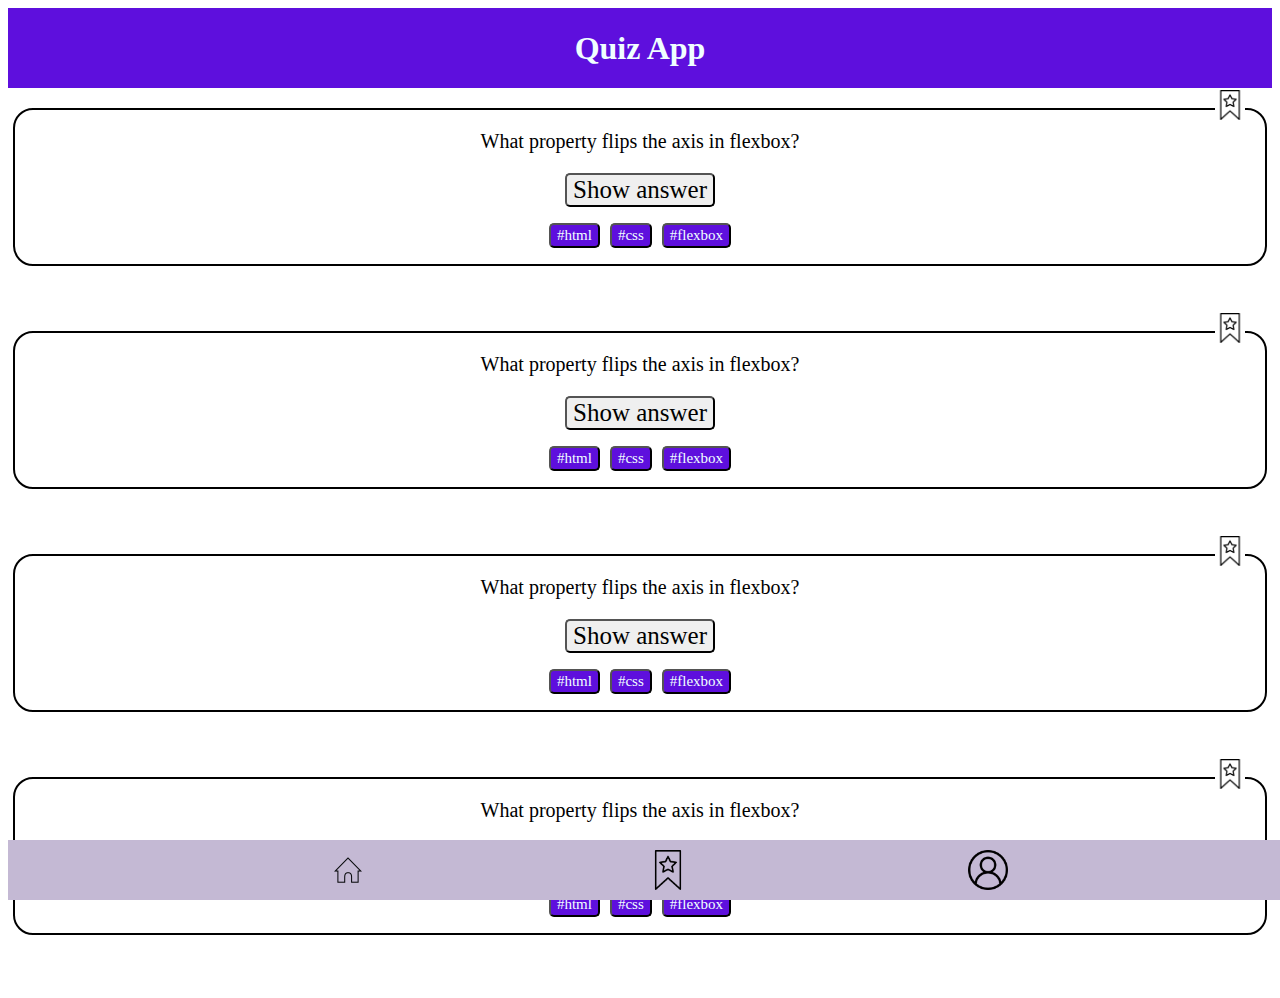
==== index.html @ 1339503c "add footer" ====
<!DOCTYPE html>
<html lang="en">
  <head>
    <meta charset="UTF-8" />
    <meta http-equiv="X-UA-Compatible" content="IE=edge" />
    <meta name="viewport" content="width=device-width, initial-scale=1.0" />
    <title>Quiz App</title>
    <link rel="stylesheet" href="style.css" />
  </head>
  <header class="header">
    <h1>Quiz App</h1>
  </header>
  <body>
    <main>
      <nav class="Question">
        <p>What property flips the axis in flexbox?</p>
        <button class="button">Show answer</button>
        <ul class="list">
          <button class="sources">#html</button>
          <button class="sources">#css</button>
          <button class="sources">#flexbox</button>
        </ul>
        <img
          src="Assets/Bookmark/bookmark_img.png"
          alt="bookmark img"
          class="bookmark-img"
        />
      </nav>

      <nav class="Question">
        <p>What property flips the axis in flexbox?</p>
        <button class="button">Show answer</button>
        <ul class="list">
          <button class="sources">#html</button>
          <button class="sources">#css</button>
          <button class="sources">#flexbox</button>
        </ul>
        <img
          src="Assets/Bookmark/bookmark_img.png"
          alt="bookmark img"
          class="bookmark-img"
        />
      </nav>

      <nav class="Question">
        <p>What property flips the axis in flexbox?</p>
        <button class="button">Show answer</button>
        <ul class="list">
          <button class="sources">#html</button>
          <button class="sources">#css</button>
          <button class="sources">#flexbox</button>
        </ul>
        <img
          src="Assets/Bookmark/bookmark_img.png"
          alt="bookmark img"
          class="bookmark-img"
        />
      </nav>

      <nav class="Question">
        <p>What property flips the axis in flexbox?</p>
        <button class="button">Show answer</button>
        <ul class="list">
          <button class="sources">#html</button>
          <button class="sources">#css</button>
          <button class="sources">#flexbox</button>
        </ul>
        <img
          src="Assets/Bookmark/bookmark_img.png"
          alt="bookmark img"
          class="bookmark-img"
        />
      </nav>
    </main>
    <footer>
      <nav>
        <ul class="footer_img">
          <li>
           <a href=""></a><img src="Assets/Home/house-icon-png-white-32.png" alt="Home page" class="footer_home"></a>
          </li>
          <li>
           <a href=""></a><img src="Assets/Bookmark/bookmark_img.png" alt="Bookmark page" class="footer_bookmark"></a>
          </li>
          <li>
          <img src="Assets/Profile/profile.png" alt="Profile page" class="footer_profile">
          </li>
        </ul>
      </nav>
    </footer>
  </body>
</html>
---- style.css ----
* {
  box-sizing: border-box;
  font-family: "Times New Roman", Times, serif;
}
.header {
  display: flex;
  justify-content: center;
  align-items: center;
  text-align: center;
  height: 80px;
  width: 100%;
  background-color: rgb(94, 15, 221);
  z-index: 1;
  color: azure;
  margin-bottom: 20px;
  position: sticky;
  top: 0px;
}

main {
  display: flex;
  flex-direction: column;
  justify-content: space-evenly;
  gap: 10px;
  position: relative;
  margin: 5px;
}
.Question {
  border: 2px solid;
  border-radius: 20px;
  width: 100%;
  display: flex;
  flex-direction: column;
  text-align: center;
  align-items: center;
  position: relative;
  margin-bottom: 55px;
}

.button {
  justify-content: center;
  align-items: center;
  display: flex;
  border-radius: 5px;
  font-size: 25px;
}

.button:hover {
  background-color: rgb(36, 216, 96);
}

.button:active {
  color: rgb(226, 207, 207);
}

.list {
  display: flex;
  gap: 10px;
  padding: 0px;
}

.bookmark-img {
  width: 30px;
  height: 30px;
  position: absolute;
  top: -20px;
  right: 20px;
  background-color: white;
}

.sources {
  background-color: rgb(94, 15, 221);
  border-radius: 5px;
  font-size: 15px;
  color: azure;
  height: 25px;
}

p {
  font-size: 20px;
}

footer {
  background-color: rgb(196, 185, 212);
  width: 100%;
  height: 60px;
  position: fixed;
  bottom: 0px;
}

.footer_img {
  justify-content: space-evenly;
  display: flex;
  align-items: center;
  gap: 10px;
  margin: 10px;
  list-style: none;
}

.footer_home {
  height: 40px;
}

.footer_bookmark {
  height: 40px;
}

.footer_profile {
  height: 40px;
}
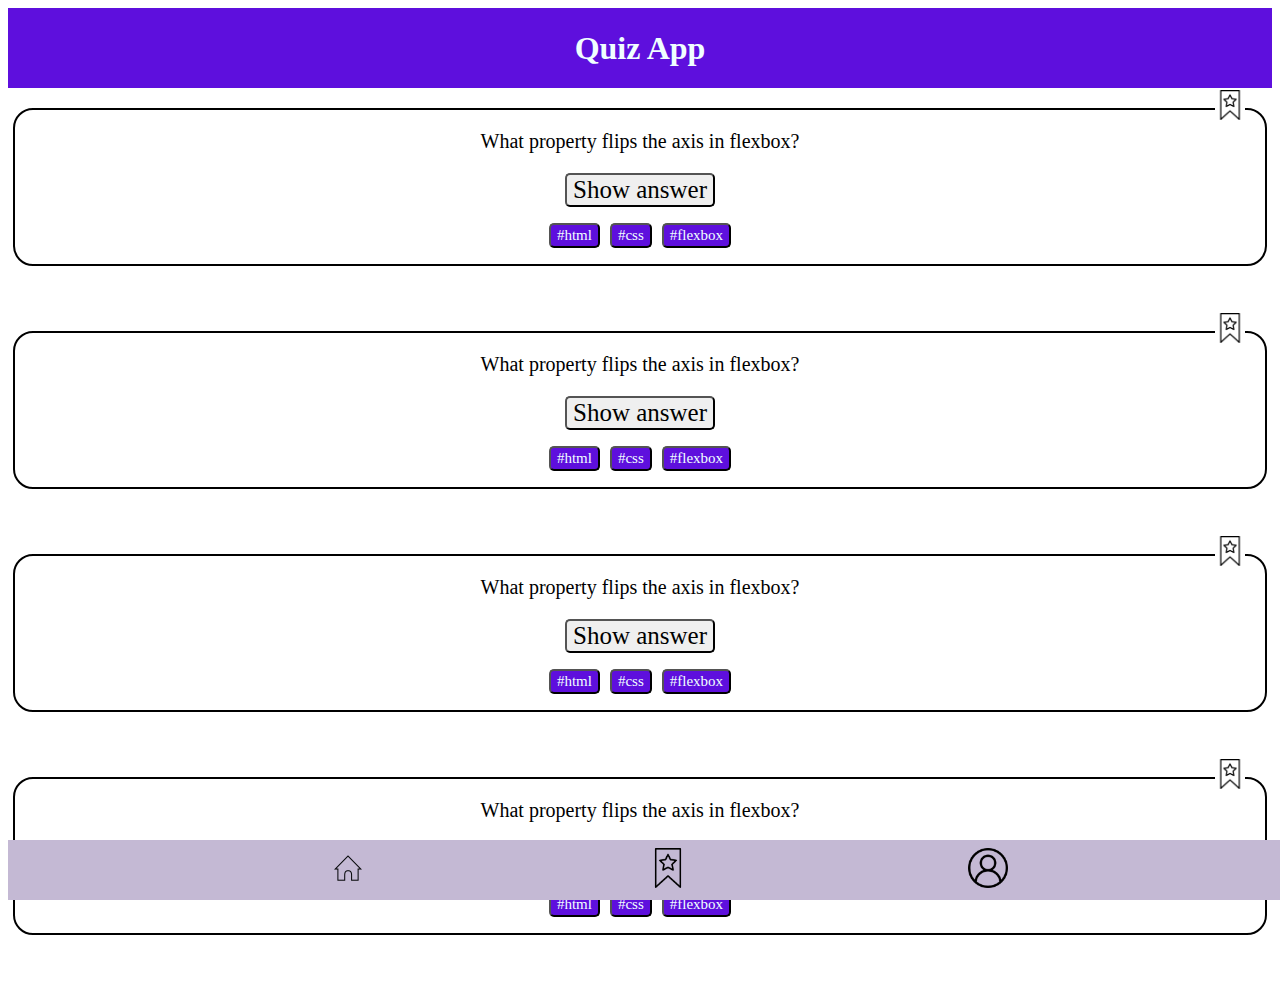
==== commit aab5b2f1: "add href to footer" ====
--- a/index.html
+++ b/index.html
@@ -10,82 +10,92 @@
   <header class="header">
     <h1>Quiz App</h1>
   </header>
-  <body>
-    <main>
-      <nav class="Question">
-        <p>What property flips the axis in flexbox?</p>
-        <button class="button">Show answer</button>
-        <ul class="list">
-          <button class="sources">#html</button>
-          <button class="sources">#css</button>
-          <button class="sources">#flexbox</button>
-        </ul>
+  <main>
+    <nav class="Question">
+      <p>What property flips the axis in flexbox?</p>
+      <button class="button">Show answer</button>
+      <ul class="list">
+        <button class="sources">#html</button>
+        <button class="sources">#css</button>
+        <button class="sources">#flexbox</button>
+      </ul>
+      <img
+        src="Assets/Bookmark/bookmark_img.png"
+        alt="bookmark img"
+        class="bookmark-img"
+      />
+    </nav>
+
+    <nav class="Question">
+      <p>What property flips the axis in flexbox?</p>
+      <button class="button">Show answer</button>
+      <ul class="list">
+        <button class="sources">#html</button>
+        <button class="sources">#css</button>
+        <button class="sources">#flexbox</button>
+      </ul>
+      <img
+        src="Assets/Bookmark/bookmark_img.png"
+        alt="bookmark img"
+        class="bookmark-img"
+      />
+    </nav>
+
+    <nav class="Question">
+      <p>What property flips the axis in flexbox?</p>
+      <button class="button">Show answer</button>
+      <ul class="list">
+        <button class="sources">#html</button>
+        <button class="sources">#css</button>
+        <button class="sources">#flexbox</button>
+      </ul>
+      <img
+        src="Assets/Bookmark/bookmark_img.png"
+        alt="bookmark img"
+        class="bookmark-img"
+      />
+    </nav>
+
+    <nav class="Question">
+      <p>What property flips the axis in flexbox?</p>
+      <button class="button">Show answer</button>
+      <ul class="list">
+        <button class="sources">#html</button>
+        <button class="sources">#css</button>
+        <button class="sources">#flexbox</button>
+      </ul>
+      <img
+        src="Assets/Bookmark/bookmark_img.png"
+        alt="bookmark img"
+        class="bookmark-img"
+      />
+    </nav>
+  </main>
+  <footer>
+    <ul class="footer_img">
+      <li class="footer_home">
+        <a href="index.html"></a>
+        <img
+          src="Assets/Home/house-icon-png-white-32.png"
+          alt="Home page"
+          height="40px"
+        />
+      </li>
+      <li class="footer_bookmark">
+        <a href="bookmark.html/index.html"></a>
         <img
           src="Assets/Bookmark/bookmark_img.png"
-          alt="bookmark img"
-          class="bookmark-img"
+          alt="Bookmark page"
+          height="40px"
         />
-      </nav>
-
-      <nav class="Question">
-        <p>What property flips the axis in flexbox?</p>
-        <button class="button">Show answer</button>
-        <ul class="list">
-          <button class="sources">#html</button>
-          <button class="sources">#css</button>
-          <button class="sources">#flexbox</button>
-        </ul>
+      </li>
+      <li class="footer_profile">
         <img
-          src="Assets/Bookmark/bookmark_img.png"
-          alt="bookmark img"
-          class="bookmark-img"
+          src="Assets/Profile/profile.png"
+          alt="Profile page"
+          height="40px"
         />
-      </nav>
-
-      <nav class="Question">
-        <p>What property flips the axis in flexbox?</p>
-        <button class="button">Show answer</button>
-        <ul class="list">
-          <button class="sources">#html</button>
-          <button class="sources">#css</button>
-          <button class="sources">#flexbox</button>
-        </ul>
-        <img
-          src="Assets/Bookmark/bookmark_img.png"
-          alt="bookmark img"
-          class="bookmark-img"
-        />
-      </nav>
-
-      <nav class="Question">
-        <p>What property flips the axis in flexbox?</p>
-        <button class="button">Show answer</button>
-        <ul class="list">
-          <button class="sources">#html</button>
-          <button class="sources">#css</button>
-          <button class="sources">#flexbox</button>
-        </ul>
-        <img
-          src="Assets/Bookmark/bookmark_img.png"
-          alt="bookmark img"
-          class="bookmark-img"
-        />
-      </nav>
-    </main>
-    <footer>
-      <nav>
-        <ul class="footer_img">
-          <li>
-           <a href=""></a><img src="Assets/Home/house-icon-png-white-32.png" alt="Home page" class="footer_home"></a>
-          </li>
-          <li>
-           <a href=""></a><img src="Assets/Bookmark/bookmark_img.png" alt="Bookmark page" class="footer_bookmark"></a>
-          </li>
-          <li>
-          <img src="Assets/Profile/profile.png" alt="Profile page" class="footer_profile">
-          </li>
-        </ul>
-      </nav>
-    </footer>
-  </body>
+      </li>
+    </ul>
+  </footer>
 </html>
--- a/style.css
+++ b/style.css
@@ -95,16 +95,5 @@
   gap: 10px;
   margin: 10px;
   list-style: none;
-}
-
-.footer_home {
   height: 40px;
 }
-
-.footer_bookmark {
-  height: 40px;
-}
-
-.footer_profile {
-  height: 40px;
-}
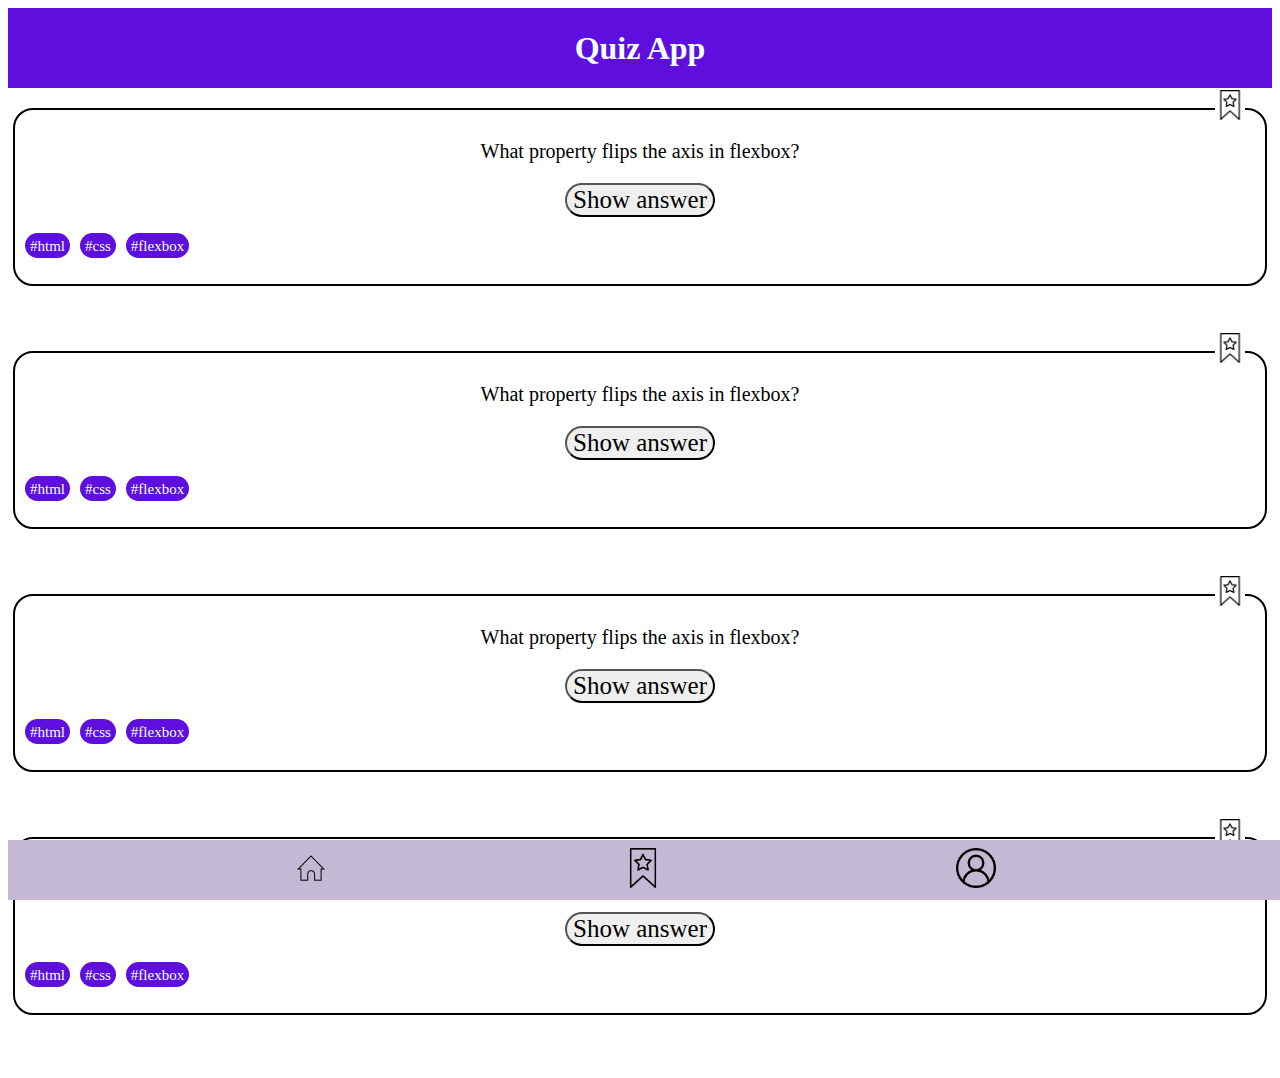
==== commit 2f78e485: "add fine tweeks" ====
--- a/index.html
+++ b/index.html
@@ -10,91 +10,99 @@
   <header class="header">
     <h1>Quiz App</h1>
   </header>
+
   <main>
-    <nav class="Question">
+    <section class="Question">
       <p>What property flips the axis in flexbox?</p>
+
       <button class="button">Show answer</button>
-      <ul class="list">
-        <button class="sources">#html</button>
-        <button class="sources">#css</button>
-        <button class="sources">#flexbox</button>
+      <ul class="tags">
+        <li class="sources">#html</li>
+        <li class="sources">#css</li>
+        <li class="sources">#flexbox</li>
       </ul>
       <img
         src="Assets/Bookmark/bookmark_img.png"
         alt="bookmark img"
         class="bookmark-img"
       />
-    </nav>
+    </section>
 
-    <nav class="Question">
+    <section class="Question">
       <p>What property flips the axis in flexbox?</p>
+
       <button class="button">Show answer</button>
-      <ul class="list">
-        <button class="sources">#html</button>
-        <button class="sources">#css</button>
-        <button class="sources">#flexbox</button>
+      <ul class="tags">
+        <li class="sources">#html</li>
+        <li class="sources">#css</li>
+        <li class="sources">#flexbox</li>
       </ul>
       <img
         src="Assets/Bookmark/bookmark_img.png"
         alt="bookmark img"
         class="bookmark-img"
       />
-    </nav>
+    </section>
 
-    <nav class="Question">
+    <section class="Question">
       <p>What property flips the axis in flexbox?</p>
+
       <button class="button">Show answer</button>
-      <ul class="list">
-        <button class="sources">#html</button>
-        <button class="sources">#css</button>
-        <button class="sources">#flexbox</button>
+      <ul class="tags">
+        <li class="sources">#html</li>
+        <li class="sources">#css</li>
+        <li class="sources">#flexbox</li>
       </ul>
       <img
         src="Assets/Bookmark/bookmark_img.png"
         alt="bookmark img"
         class="bookmark-img"
       />
-    </nav>
+    </section>
 
-    <nav class="Question">
+    <section class="Question">
       <p>What property flips the axis in flexbox?</p>
+
       <button class="button">Show answer</button>
-      <ul class="list">
-        <button class="sources">#html</button>
-        <button class="sources">#css</button>
-        <button class="sources">#flexbox</button>
+      <ul class="tags">
+        <li class="sources">#html</li>
+        <li class="sources">#css</li>
+        <li class="sources">#flexbox</li>
       </ul>
       <img
         src="Assets/Bookmark/bookmark_img.png"
         alt="bookmark img"
         class="bookmark-img"
       />
-    </nav>
+    </section>
   </main>
   <footer>
-    <ul class="footer_img">
+    <ul class="img footer_img">
       <li class="footer_home">
-        <a href="index.html"></a>
-        <img
-          src="Assets/Home/house-icon-png-white-32.png"
-          alt="Home page"
-          height="40px"
-        />
+        <a href="index.html"
+          ><img
+            src="Assets/Home/house-icon-png-white-32.png"
+            alt="Home page"
+            height="40px"
+        /></a>
       </li>
-      <li class="footer_bookmark">
-        <a href="bookmark.html/index.html"></a>
-        <img
-          src="Assets/Bookmark/bookmark_img.png"
-          alt="Bookmark page"
-          height="40px"
-        />
+
+      <li class="img footer_bookmark">
+        <a href="bookmark.html/index.html"
+          ><img
+            src="Assets/Bookmark/bookmark_img.png"
+            alt="Bookmark page"
+            height="40px"
+        /></a>
       </li>
-      <li class="footer_profile">
-        <img
-          src="Assets/Profile/profile.png"
-          alt="Profile page"
-          height="40px"
-        />
+
+      <li class="img footer_profile">
+        <a href="profile.html/profile.html"
+          ><img
+            src="Assets/Profile/profile.png"
+            alt="Profile page"
+            height="40px"
+        /></a>
       </li>
     </ul>
   </footer>
--- a/style.css
+++ b/style.css
@@ -25,6 +25,7 @@
   position: relative;
   margin: 5px;
 }
+
 .Question {
   border: 2px solid;
   border-radius: 20px;
@@ -35,13 +36,15 @@
   align-items: center;
   position: relative;
   margin-bottom: 55px;
+  justify-content: space-around;
+  padding: 10px;
 }
 
 .button {
   justify-content: center;
   align-items: center;
-  display: flex;
-  border-radius: 5px;
+
+  border-radius: 20px;
   font-size: 25px;
 }
 
@@ -51,12 +54,6 @@
 
 .button:active {
   color: rgb(226, 207, 207);
-}
-
-.list {
-  display: flex;
-  gap: 10px;
-  padding: 0px;
 }
 
 .bookmark-img {
@@ -70,12 +67,26 @@
 
 .sources {
   background-color: rgb(94, 15, 221);
-  border-radius: 5px;
+  border-radius: 20px;
   font-size: 15px;
+  display: flex;
   color: azure;
   height: 25px;
+
+  align-items: center;
+  justify-content: flex-start;
+  gap: 10px;
+  flex-wrap: wrap;
+  margin-left: 0px;
+  padding: 5px;
 }
 
+.tags {
+  display: flex;
+  padding: 0;
+  width: 100%;
+  gap: 10px;
+}
 p {
   font-size: 20px;
 }
@@ -90,10 +101,15 @@
 
 .footer_img {
   justify-content: space-evenly;
-  display: flex;
   align-items: center;
   gap: 10px;
   margin: 10px;
   list-style: none;
   height: 40px;
+  display: flex;
 }
+
+.img {
+  margin-left: 0px;
+  padding-left: 0px;
+}
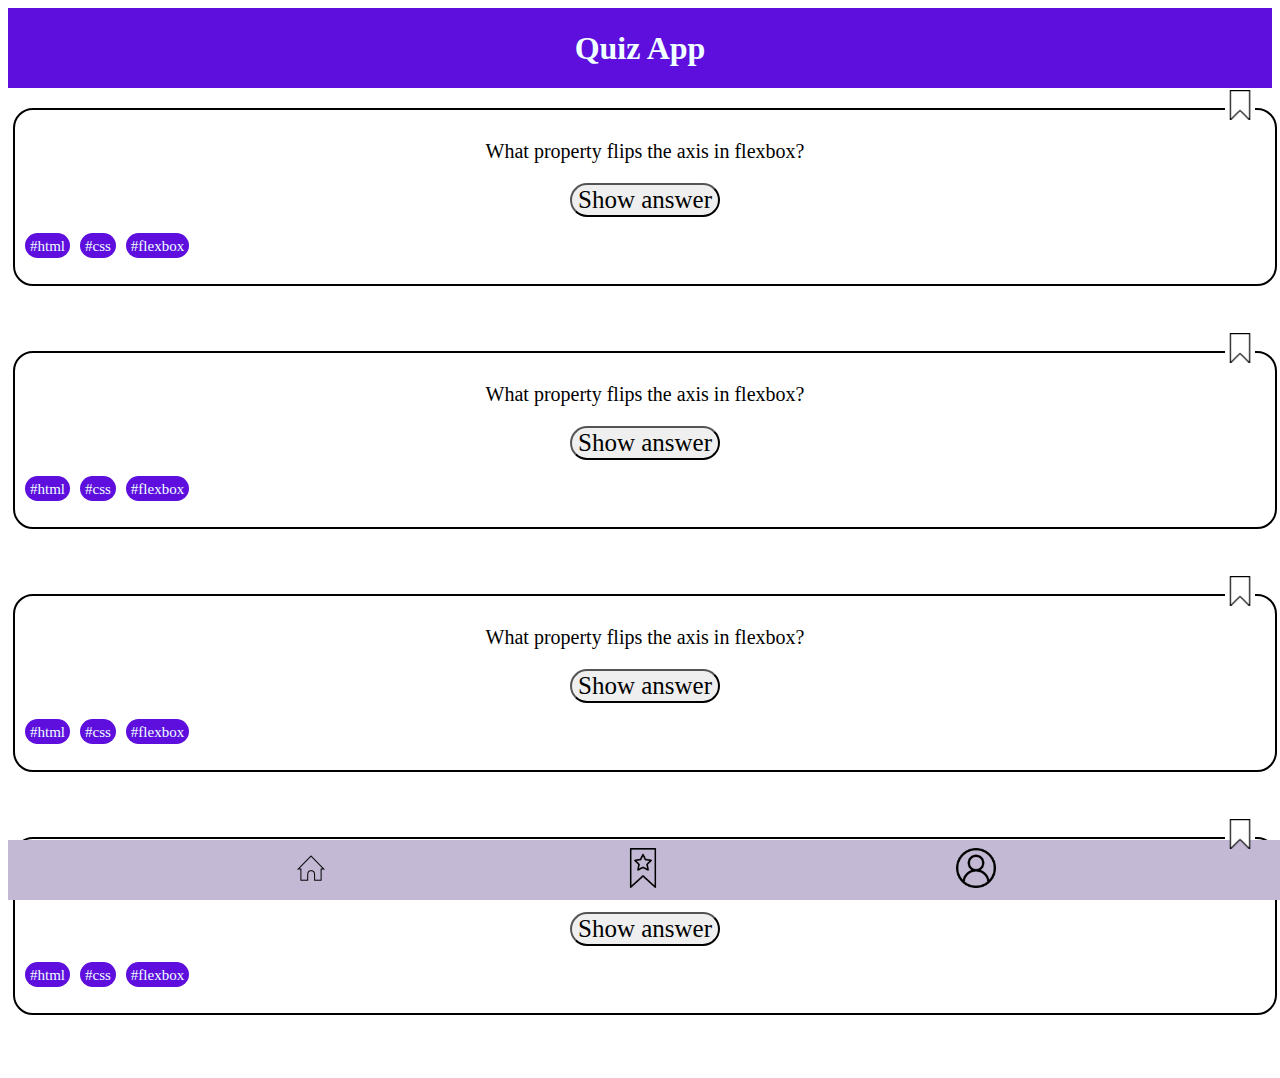
==== commit 58458d8f: "add index.js for dark mode" ====
--- a/index.html
+++ b/index.html
@@ -7,103 +7,102 @@
     <title>Quiz App</title>
     <link rel="stylesheet" href="style.css" />
   </head>
-  <header class="header">
-    <h1>Quiz App</h1>
-  </header>
+  <body>
+    <header class="header">
+      <h1>Quiz App</h1>
+    </header>
 
-  <main>
-    <section class="Question">
-      <p>What property flips the axis in flexbox?</p>
+    <main>
+      <section class="Question">
+        <p>What property flips the axis in flexbox?</p>
 
-      <button class="button">Show answer</button>
-      <ul class="tags">
-        <li class="sources">#html</li>
-        <li class="sources">#css</li>
-        <li class="sources">#flexbox</li>
+        <button class="button">Show answer</button>
+        <ul class="tags">
+          <li class="sources">#html</li>
+          <li class="sources">#css</li>
+          <li class="sources">#flexbox</li>
+        </ul>
+        <div class="bookmark">
+          <input type="checkbox" aria-labelledby="bookmark" />
+          <div class="background-img"></div>
+        </div>
+      </section>
+
+      <section class="Question">
+        <p>What property flips the axis in flexbox?</p>
+
+        <button class="button">Show answer</button>
+        <ul class="tags">
+          <li class="sources">#html</li>
+          <li class="sources">#css</li>
+          <li class="sources">#flexbox</li>
+        </ul>
+        <div class="bookmark">
+          <input type="checkbox" aria-labelledby="bookmark" />
+          <div class="background-img"></div>
+        </div>
+      </section>
+
+      <section class="Question">
+        <p>What property flips the axis in flexbox?</p>
+
+        <button class="button">Show answer</button>
+        <ul class="tags">
+          <li class="sources">#html</li>
+          <li class="sources">#css</li>
+          <li class="sources">#flexbox</li>
+        </ul>
+        <div class="bookmark">
+          <input type="checkbox" aria-labelledby="bookmark" />
+          <div class="background-img"></div>
+        </div>
+      </section>
+
+      <section class="Question">
+        <p>What property flips the axis in flexbox?</p>
+
+        <button class="button">Show answer</button>
+        <ul class="tags">
+          <li class="sources">#html</li>
+          <li class="sources">#css</li>
+          <li class="sources">#flexbox</li>
+        </ul>
+        <div class="bookmark">
+          <input type="checkbox" aria-labelledby="bookmark" />
+          <div class="background-img"></div>
+        </div>
+      </section>
+    </main>
+    <footer>
+      <ul class="img footer_img">
+        <li class="footer_home">
+          <a href="index.html"
+            ><img
+              src="Assets/Home/house-icon-png-white-32.png"
+              alt="Home page"
+              height="40px"
+          /></a>
+        </li>
+
+        <li class="img footer_bookmark">
+          <a href="bookmarks.html"
+            ><img
+              src="bookmark.html/Assets/Bookmark/bookmark_img.png"
+              alt="Bookmark page"
+              height="40px"
+          /></a>
+        </li>
+
+        <li class="img footer_profile">
+          <a href="profiles.html"
+            ><img
+              src="profile.html/Assets/profile.png"
+              alt="Profile page"
+              height="40px"
+          /></a>
+        </li>
       </ul>
-      <img
-        src="Assets/Bookmark/bookmark_img.png"
-        alt="bookmark img"
-        class="bookmark-img"
-      />
-    </section>
-
-    <section class="Question">
-      <p>What property flips the axis in flexbox?</p>
-
-      <button class="button">Show answer</button>
-      <ul class="tags">
-        <li class="sources">#html</li>
-        <li class="sources">#css</li>
-        <li class="sources">#flexbox</li>
-      </ul>
-      <img
-        src="Assets/Bookmark/bookmark_img.png"
-        alt="bookmark img"
-        class="bookmark-img"
-      />
-    </section>
-
-    <section class="Question">
-      <p>What property flips the axis in flexbox?</p>
-
-      <button class="button">Show answer</button>
-      <ul class="tags">
-        <li class="sources">#html</li>
-        <li class="sources">#css</li>
-        <li class="sources">#flexbox</li>
-      </ul>
-      <img
-        src="Assets/Bookmark/bookmark_img.png"
-        alt="bookmark img"
-        class="bookmark-img"
-      />
-    </section>
-
-    <section class="Question">
-      <p>What property flips the axis in flexbox?</p>
-
-      <button class="button">Show answer</button>
-      <ul class="tags">
-        <li class="sources">#html</li>
-        <li class="sources">#css</li>
-        <li class="sources">#flexbox</li>
-      </ul>
-      <img
-        src="Assets/Bookmark/bookmark_img.png"
-        alt="bookmark img"
-        class="bookmark-img"
-      />
-    </section>
-  </main>
-  <footer>
-    <ul class="img footer_img">
-      <li class="footer_home">
-        <a href="index.html"
-          ><img
-            src="Assets/Home/house-icon-png-white-32.png"
-            alt="Home page"
-            height="40px"
-        /></a>
-      </li>
-
-      <li class="img footer_bookmark">
-        <a href="bookmark.html/index.html"
-          ><img
-            src="Assets/Bookmark/bookmark_img.png"
-            alt="Bookmark page"
-            height="40px"
-        /></a>
-      </li>
-
-      <li class="img footer_profile">
-        <a href="profile.html/profile.html"
-          ><img
-            src="Assets/Profile/profile.png"
-            alt="Profile page"
-            height="40px"
-        /></a>
-      </li>
-    </ul>
-  </footer>
+      <script src="index.js"></script>
+    </footer>
+  </body>
 </html>
--- a/style.css
+++ b/style.css
@@ -1,3 +1,6 @@
+@import url("bookmark.html/bookmark.css");
+@import url("profile.html/profile.css");
+
 * {
   box-sizing: border-box;
   font-family: "Times New Roman", Times, serif;
@@ -24,6 +27,15 @@
   gap: 10px;
   position: relative;
   margin: 5px;
+}
+
+.toggle-dark-mode:checked {
+  background-color: black;
+}
+
+.dark {
+  background-color: black;
+  color: white;
 }
 
 .Question {
@@ -56,13 +68,35 @@
   color: rgb(226, 207, 207);
 }
 
-.bookmark-img {
+.bookmark {
   width: 30px;
   height: 30px;
   position: absolute;
   top: -20px;
   right: 20px;
   background-color: white;
+}
+
+.bookmark input {
+  opacity: 0;
+  z-index: 3;
+  inset: 0;
+  position: absolute;
+  cursor: pointer;
+}
+
+.bookmark .background-img {
+  position: absolute;
+  inset: 0;
+  z-index: 2;
+  pointer-events: none;
+  background-image: url("./Assets/Bookmark/bookmark.png");
+  background-repeat: no-repeat;
+  background-size: contain;
+}
+
+.bookmark input:checked ~ .background-img {
+  background-image: url("./Assets/Bookmark/bookmark_filled.png");
 }
 
 .sources {
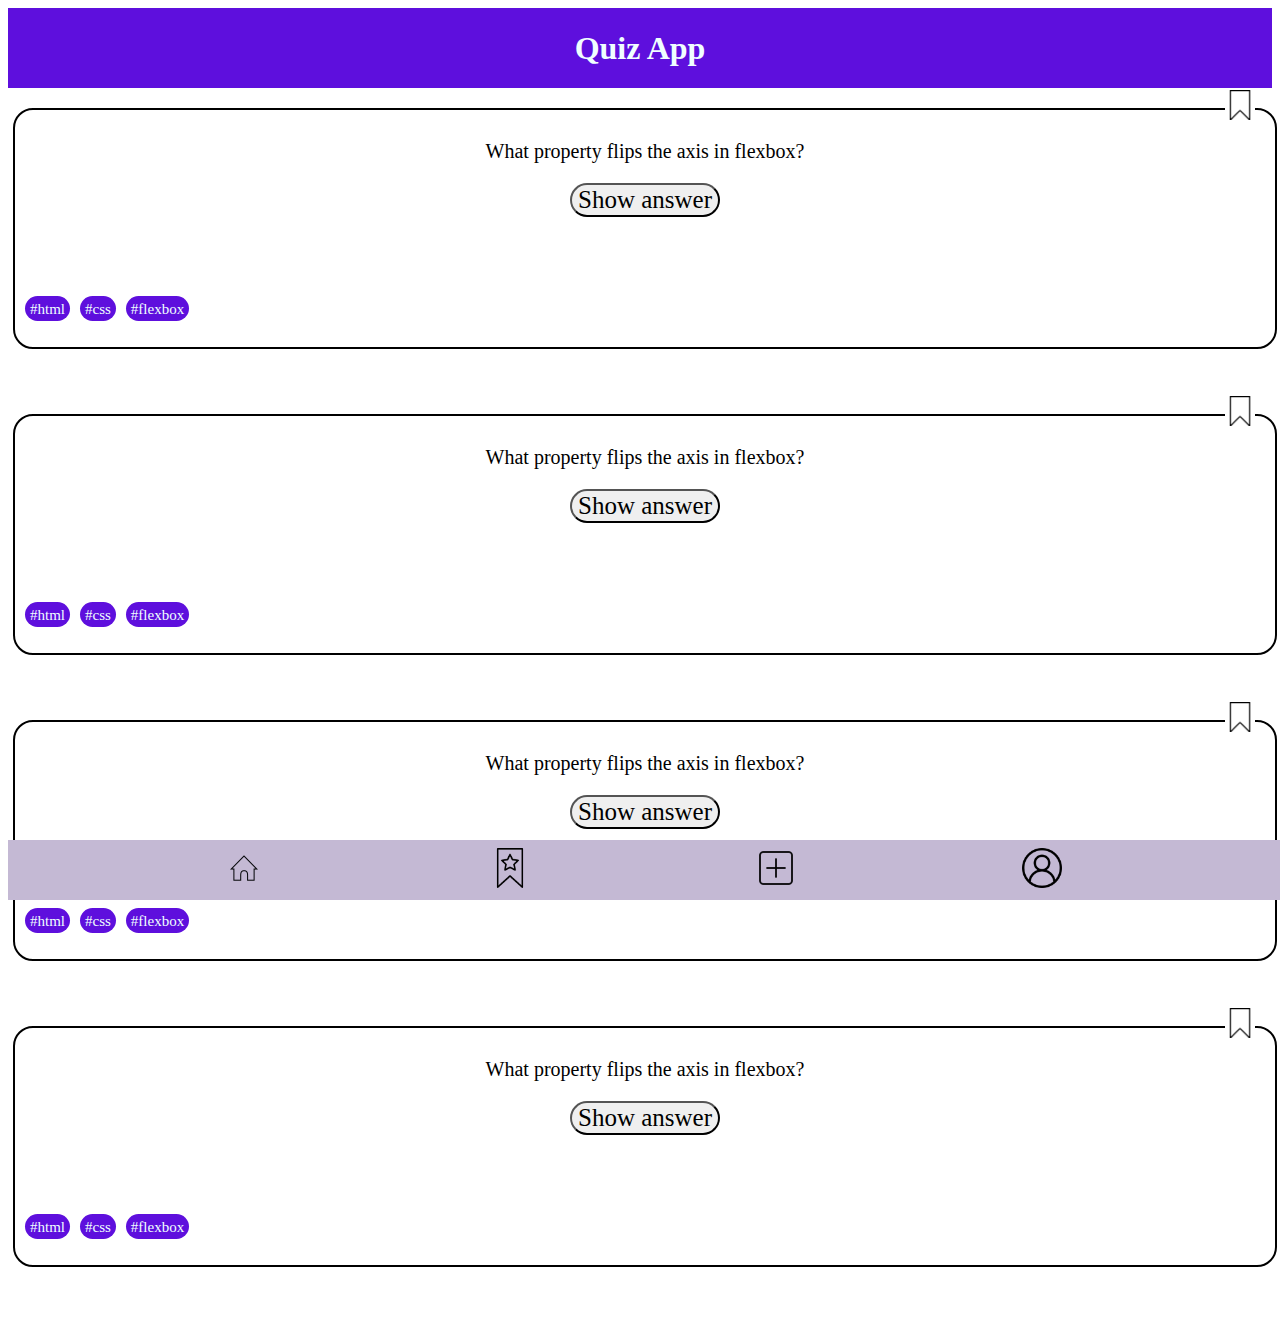
==== commit 655a9024: "add Project1 - 2nd stage" ====
--- a/index.html
+++ b/index.html
@@ -17,6 +17,7 @@
         <p>What property flips the axis in flexbox?</p>
 
         <button class="button">Show answer</button>
+        <p class="question-answer hidden">Flex-direction</p>
         <ul class="tags">
           <li class="sources">#html</li>
           <li class="sources">#css</li>
@@ -32,6 +33,7 @@
         <p>What property flips the axis in flexbox?</p>
 
         <button class="button">Show answer</button>
+        <p class="question-answer hidden">Flex-direction</p>
         <ul class="tags">
           <li class="sources">#html</li>
           <li class="sources">#css</li>
@@ -47,6 +49,7 @@
         <p>What property flips the axis in flexbox?</p>
 
         <button class="button">Show answer</button>
+        <p class="question-answer hidden">Flex-direction</p>
         <ul class="tags">
           <li class="sources">#html</li>
           <li class="sources">#css</li>
@@ -62,6 +65,7 @@
         <p>What property flips the axis in flexbox?</p>
 
         <button class="button">Show answer</button>
+        <p class="question-answer hidden">Flex-direction</p>
         <ul class="tags">
           <li class="sources">#html</li>
           <li class="sources">#css</li>
@@ -93,6 +97,11 @@
           /></a>
         </li>
 
+        <li class="img footer_add">
+          <a href="form.html"
+            ><img src="Assets/Form/add.png" alt="Add page" height="40px"
+          /></a>
+        </li>
         <li class="img footer_profile">
           <a href="profiles.html"
             ><img
--- a/style.css
+++ b/style.css
@@ -1,5 +1,6 @@
 @import url("bookmark.html/bookmark.css");
 @import url("profile.html/profile.css");
+@import url("./form.css");
 
 * {
   box-sizing: border-box;
@@ -55,17 +56,21 @@
 .button {
   justify-content: center;
   align-items: center;
-
+  transition: background-color 0.1s;
   border-radius: 20px;
   font-size: 25px;
 }
 
 .button:hover {
-  background-color: rgb(36, 216, 96);
+  background-color: rgb(230, 238, 233);
 }
 
 .button:active {
   color: rgb(226, 207, 207);
+}
+
+.question-answer.hidden {
+  visibility: hidden;
 }
 
 .bookmark {
@@ -79,7 +84,7 @@
 
 .bookmark input {
   opacity: 0;
-  z-index: 3;
+  z-index: 0.5;
   inset: 0;
   position: absolute;
   cursor: pointer;
@@ -88,7 +93,7 @@
 .bookmark .background-img {
   position: absolute;
   inset: 0;
-  z-index: 2;
+  z-index: 0.7;
   pointer-events: none;
   background-image: url("./Assets/Bookmark/bookmark.png");
   background-repeat: no-repeat;
@@ -131,6 +136,7 @@
   height: 60px;
   position: fixed;
   bottom: 0px;
+  z-index: 3;
 }
 
 .footer_img {
